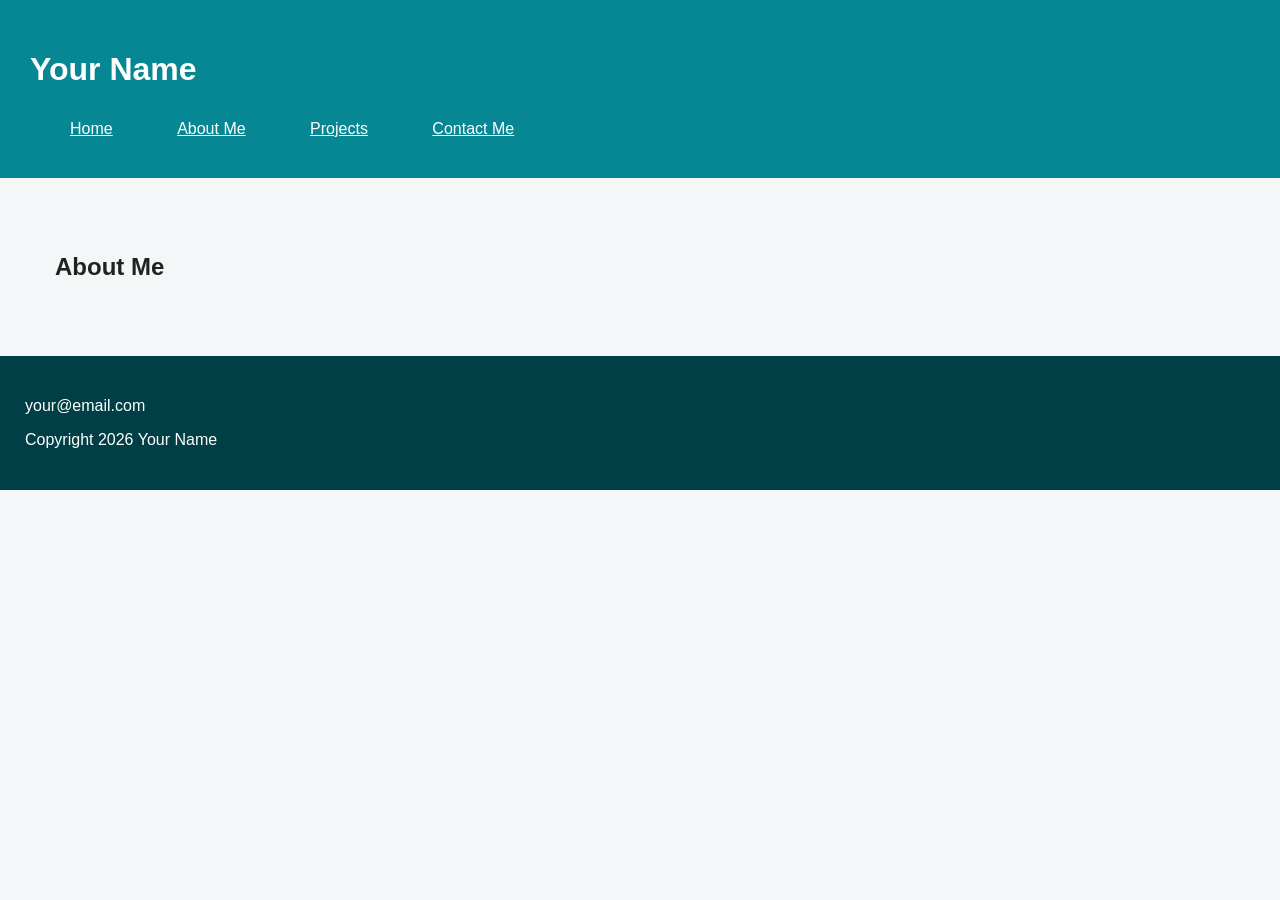
==== about.html @ f10219cd "first commit" ====
<!DOCTYPE html>
<html lang="en">

<head>
    <meta charset="UTF-8">
    <title>About Me</title>
    <link rel="stylesheet" href="style.css">
</head>

<body>

    <header>

        <h1>Your Name</h1>

        <nav>
            <a href="index.html">Home</a>
            <a href="about.html">About Me</a>
            <a href="projects.html">Projects</a>
            <a href="contact.html">Contact Me</a>
        </nav>

    </header>

    <main>

        <section>

            <h2>About Me</h2>

            <p>
               
            </p>

            

            

        </section>

    </main>

    <footer>

        <p>your@email.com</p>

        <p>Copyright 2026 Your Name</p>

    </footer>

</body>

</html>
---- style.css ----
body {
    font-family: sans-serif;
    margin: 0;
    background: #f4f7f7;
    color: #222222;
}

header {
    background: #078794;
    padding: 30px;
}

header h1 {
    color: #ffffff;
}

nav {
    padding: 10px;
}

nav a {
    color: #ffffff;
    margin: 30px;
}

main {
    padding: 35px;
}

section {
    padding: 20px;
}

h2 {
    color: #222222;
}

.card {
    background: #ffffff;
    border-radius: 8px;
    padding: 20px;
    margin: 20px;
    box-shadow: 0 2px 6px rgba(0,0,0,0.1);
}

.card h3 {
    color: #222222;
}

footer {
    background: #003f45;
    color: #ffffff;
    padding: 25px;
}
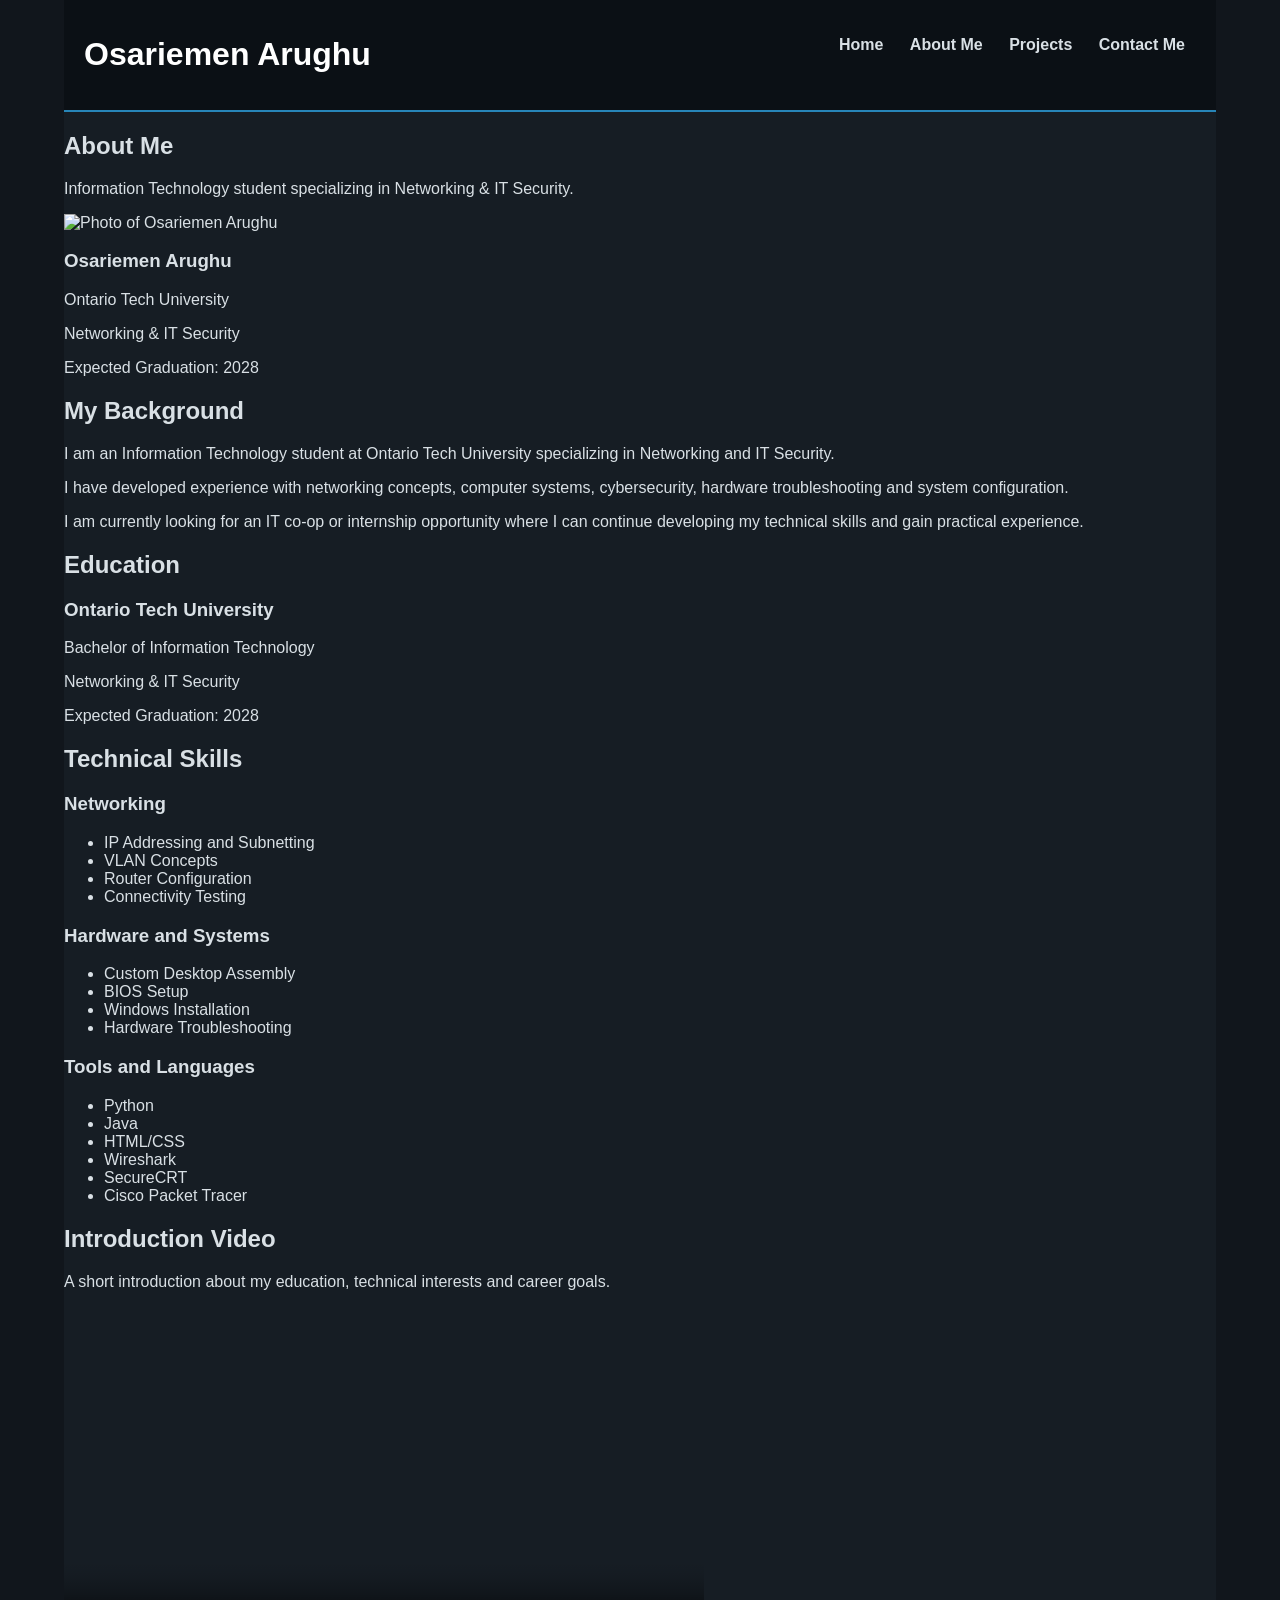
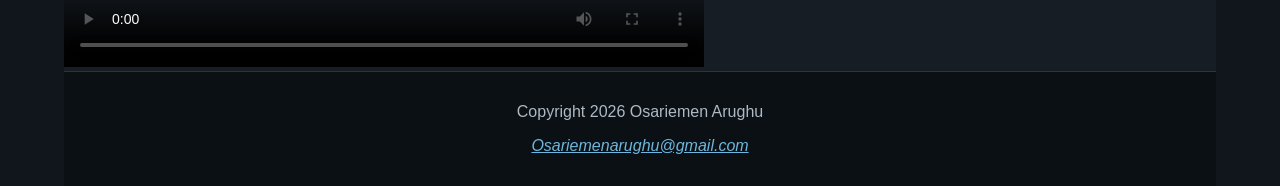
==== commit 2a497a08: "about me" ====
--- a/about.html
+++ b/about.html
@@ -2,52 +2,231 @@
 <html lang="en">
 
 <head>
+
     <meta charset="UTF-8">
-    <title>About Me</title>
-    <link rel="stylesheet" href="style.css">
+
+    <meta name="viewport" content="width=device-width">
+
+    <title>About Me | Osariemen Arughu</title>
+
+    <link href="style.css"
+          rel="stylesheet"
+          type="text/css"
+          media="only screen and (min-width:960px)">
+
+    <link href="tablet.css"
+          rel="stylesheet"
+          type="text/css"
+          media="only screen and (min-width:481px) and (max-width:960px)">
+
+    <link href="phone.css"
+          rel="stylesheet"
+          type="text/css"
+          media="only screen and (max-width:480px)">
+
 </head>
 
 <body>
 
-    <header>
-
-        <h1>Your Name</h1>
+<div id="wrapper">
+
+    <header id="banner">
+
+        <h1>Osariemen Arughu</h1>
 
         <nav>
-            <a href="index.html">Home</a>
-            <a href="about.html">About Me</a>
-            <a href="projects.html">Projects</a>
-            <a href="contact.html">Contact Me</a>
+
+            <h4>
+
+                <a href="index.html">Home</a>
+
+                <a href="about.html">About Me</a>
+
+                <a href="projects.html">Projects</a>
+
+                <a href="contact.html">Contact Me</a>
+
+            </h4>
+
         </nav>
 
+        <div class="clear"></div>
+
     </header>
 
-    <main>
-
-        <section>
+
+    <article>
+
+        <section class="page-heading">
 
             <h2>About Me</h2>
 
             <p>
-               
-            </p>
-
-            
-
-            
-
-        </section>
-
-    </main>
+                Information Technology student specializing in
+                Networking & 
+                
+                IT Security.
+            </p>
+
+        </section>
+
+
+        <section class="content-section">
+
+            <aside class="profile-side">
+
+                <img src="images/profile.jpg"
+                     alt="Photo of Osariemen Arughu">
+
+                <h3>Osariemen Arughu</h3>
+
+                <p>
+                    Ontario Tech University
+                </p>
+
+                <p>
+                    Networking &amp; IT Security
+                </p>
+
+                <p>
+                    Expected Graduation: 2028
+                </p>
+
+            </aside>
+
+
+            <h2>My Background</h2>
+
+            <p>
+                I am an Information Technology student at Ontario Tech
+                University specializing in Networking and IT Security.
+            </p>
+
+            <p>
+                I have developed experience with networking concepts,
+                computer systems, cybersecurity, hardware troubleshooting
+                and system configuration.
+            </p>
+
+            <p>
+                I am currently looking for an IT co-op or internship
+                opportunity where I can continue developing my technical
+                skills and gain practical experience.
+            </p>
+
+            <div class="clear"></div>
+
+        </section>
+
+
+        <section class="content-section">
+
+            <h2>Education</h2>
+
+            <h3>Ontario Tech University</h3>
+
+            <p>
+                Bachelor of Information Technology
+            </p>
+
+            <p>
+                Networking &amp; IT Security
+            </p>
+
+            <p>
+                Expected Graduation: 2028
+            </p>
+
+        </section>
+
+
+        <section class="content-section">
+
+            <h2>Technical Skills</h2>
+
+            <h3>Networking</h3>
+
+            <ul>
+                <li>IP Addressing and Subnetting</li>
+                <li>VLAN Concepts</li>
+                <li>Router Configuration</li>
+                <li>Connectivity Testing</li>
+            </ul>
+
+            <h3>Hardware and Systems</h3>
+
+            <ul>
+                <li>Custom Desktop Assembly</li>
+                <li>BIOS Setup</li>
+                <li>Windows Installation</li>
+                <li>Hardware Troubleshooting</li>
+            </ul>
+
+            <h3>Tools and Languages</h3>
+
+            <ul>
+                <li>Python</li>
+                <li>Java</li>
+                <li>HTML/CSS</li>
+                <li>Wireshark</li>
+                <li>SecureCRT</li>
+                <li>Cisco Packet Tracer</li>
+            </ul>
+
+        </section>
+
+
+        <section class="content-section">
+
+            <h2>Introduction Video</h2>
+
+            <p>
+                A short introduction about my education,
+                technical interests and career goals.
+            </p>
+
+            <video width="640"
+                   height="360"
+                   controls
+                   poster="images/video-poster.jpg">
+
+                <source src="media/intro.mp4"
+                        type="video/mp4">
+
+                <source src="media/intro.ogv"
+                        type="video/ogg">
+
+                Your browser does not support the video tag.
+
+            </video>
+
+        </section>
+
+    </article>
+
 
     <footer>
 
-        <p>your@email.com</p>
-
-        <p>Copyright 2026 Your Name</p>
+        <p>
+            Copyright 2026 Osariemen Arughu
+        </p>
+
+        <address>
+
+            <p>
+
+                <a href="mailto:Osariemenarughu@gmail.com">
+                    Osariemenarughu@gmail.com
+                </a>
+
+            </p>
+
+        </address>
 
     </footer>
 
+</div>
+
 </body>
 
 </html>
--- a/style.css
+++ b/style.css
@@ -1,54 +1,101 @@
+@charset "UTF-8";
+
 body {
-    font-family: sans-serif;
-    margin: 0;
-    background: #f4f7f7;
-    color: #222222;
+    background-color: #11161c;
+    color: #d9e0e5;
+    font-family: Verdana, Geneva, Arial, sans-serif;
+    padding: 0px;
+    margin: 0px;
 }
 
-header {
-    background: #078794;
-    padding: 30px;
+#wrapper {
+    width: 90%;
+    margin-left: auto;
+    margin-right: auto;
+    background-color: #161d24;
 }
 
-header h1 {
-    color: #ffffff;
+#banner {
+    background-color: #0b1015;
+    padding-top: 15px;
+    padding-bottom: 15px;
+    border-bottom: 2px solid #2785b8;
+}
+
+#banner h1 {
+    float: left;
+    width: 36%;
+    margin-left: 20px;
+    color: white;
 }
 
 nav {
-    padding: 10px;
+    float: right;
+    width: 58%;
+    text-align: right;
+}
+
+nav h4 {
+    margin-right: 20px;
 }
 
 nav a {
-    color: #ffffff;
-    margin: 30px;
+    color: #d9e0e5;
+    text-decoration: none;
+    padding: 8px;
+    margin: 3px;
 }
 
-main {
-    padding: 35px;
+nav a:hover {
+    background-color: #2785b8;
+    color: white;
 }
 
-section {
-    padding: 20px;
+.clear {
+    clear: both;
 }
 
-h2 {
-    color: #222222;
+article {
+    background-color: #161d24;
 }
 
-.card {
-    background: #ffffff;
-    border-radius: 8px;
-    padding: 20px;
-    margin: 20px;
-    box-shadow: 0 2px 6px rgba(0,0,0,0.1);
+#hero {
+    min-height: 350px;
+    padding-top: 60px;
+    padding-bottom: 40px;
+    padding-left: 30px;
+    padding-right: 30px;
 }
 
-.card h3 {
-    color: #222222;
+#hero h2 {
+    color: white;
+    font-size: 38px;
+}
+
+#hero h3 {
+    color: #aeb9c2;
+    width: 70%;
+}
+
+#hero p {
+    width: 70%;
+    line-height: 1.6;
+}
+
+.small-heading {
+    color: #6db6dd;
 }
 
 footer {
-    background: #003f45;
-    color: #ffffff;
-    padding: 25px;
+    clear: both;
+    background-color: #0b1015;
+    color: #aeb9c2;
+    text-align: center;
+    padding-top: 15px;
+    padding-bottom: 15px;
+    border-top: 1px solid #2b3540;
+}
+
+footer a {
+    color: #6db6dd;
 }
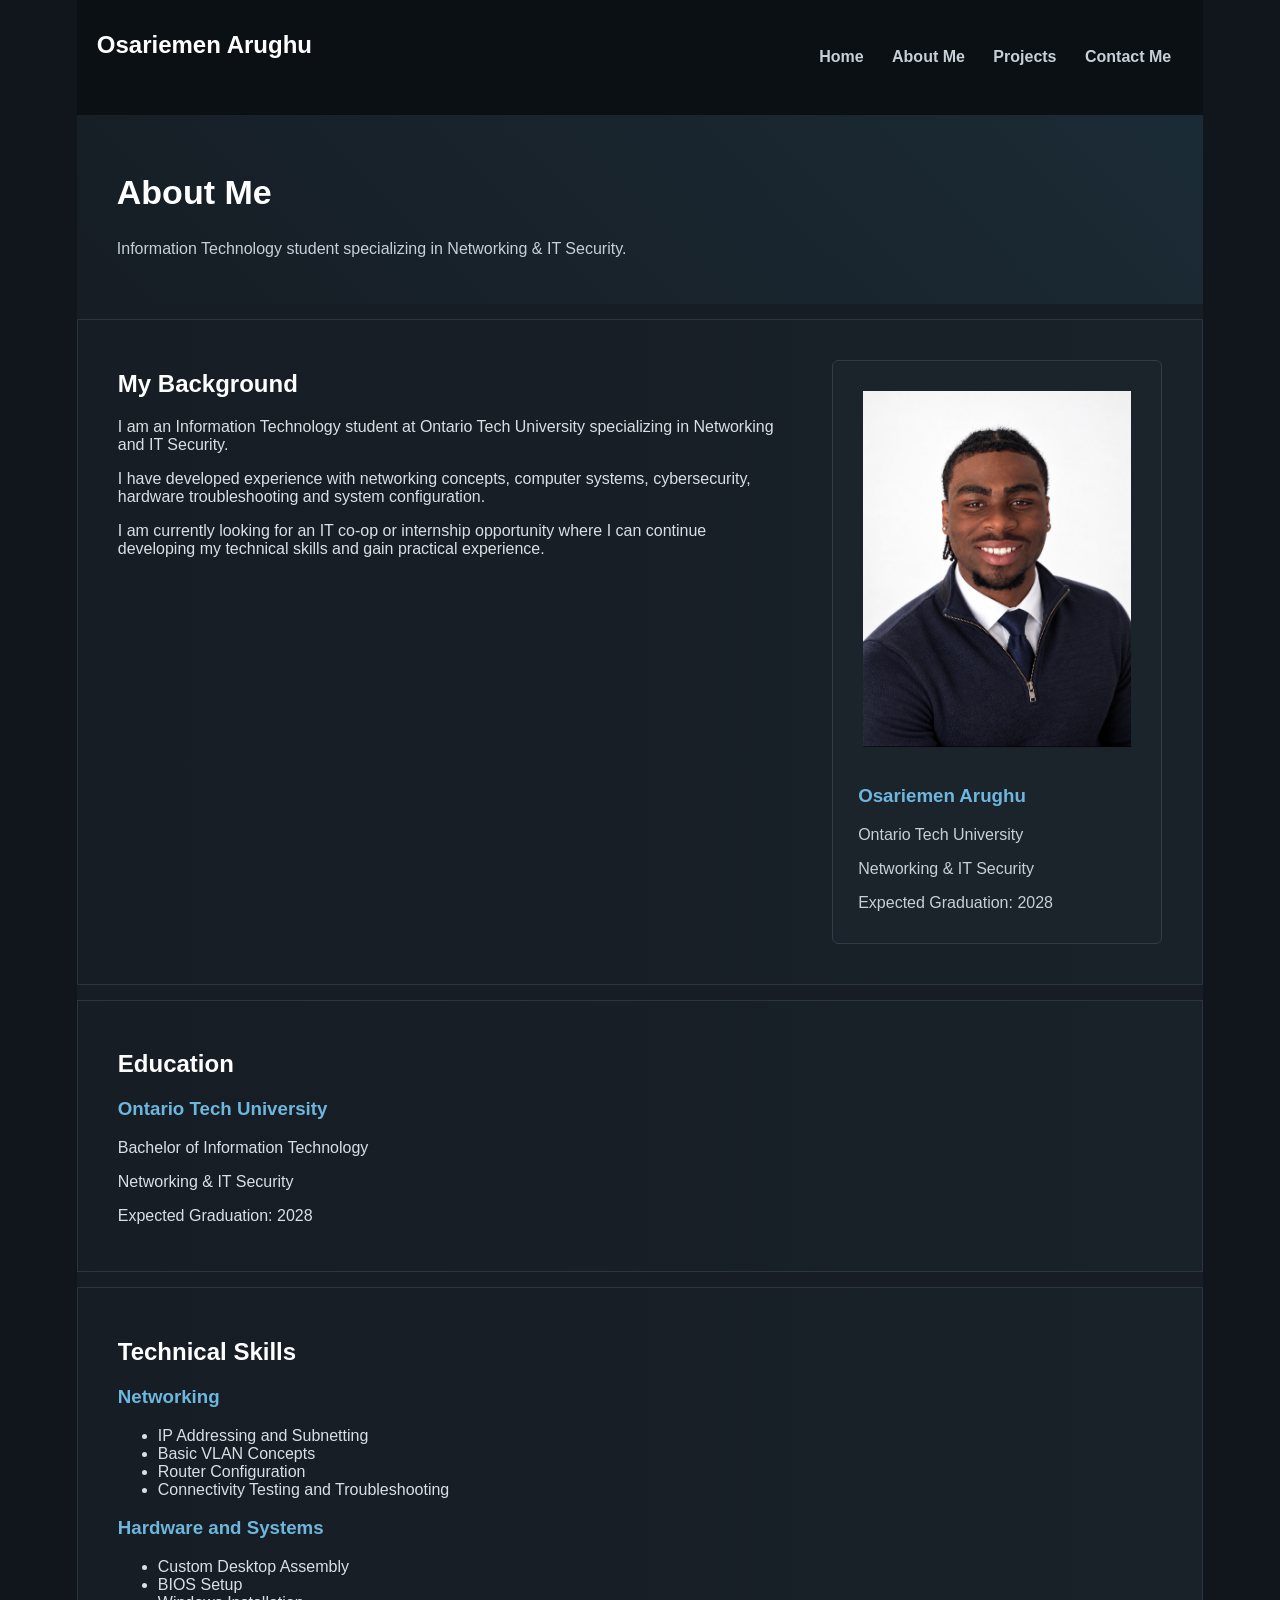
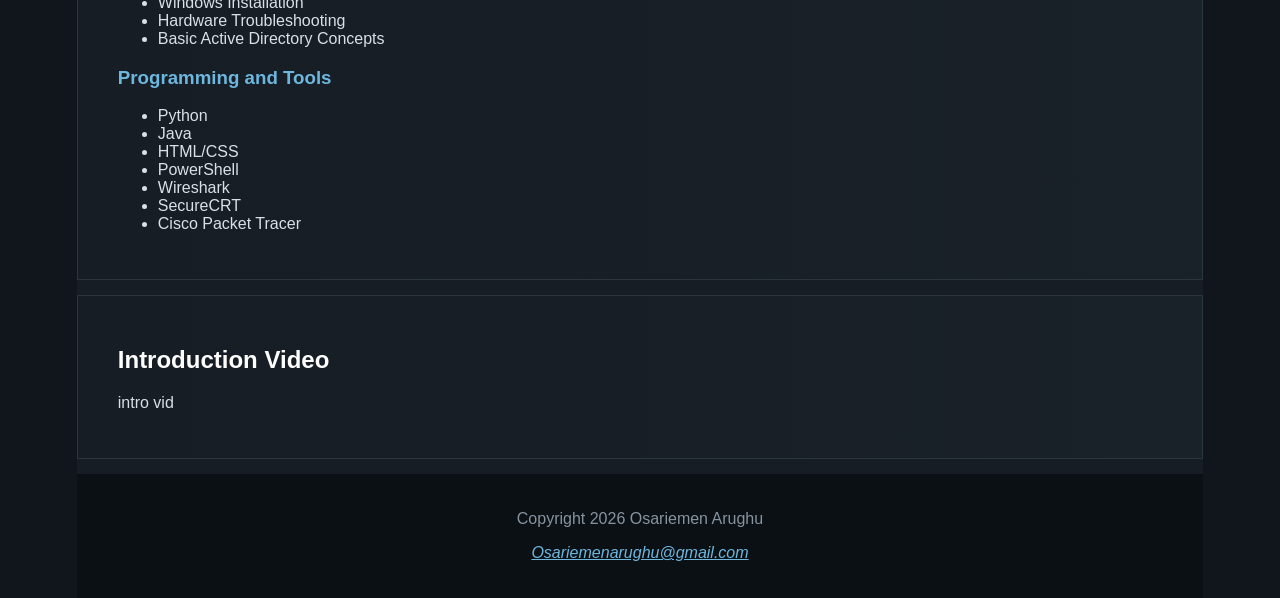
==== commit df33e5e4: "commit" ====
--- a/about.html
+++ b/about.html
@@ -63,9 +63,7 @@
 
             <p>
                 Information Technology student specializing in
-                Networking & 
-                
-                IT Security.
+                Networking &amp; IT Security.
             </p>
 
         </section>
@@ -95,24 +93,28 @@
             </aside>
 
 
-            <h2>My Background</h2>
-
-            <p>
-                I am an Information Technology student at Ontario Tech
-                University specializing in Networking and IT Security.
-            </p>
-
-            <p>
-                I have developed experience with networking concepts,
-                computer systems, cybersecurity, hardware troubleshooting
-                and system configuration.
-            </p>
-
-            <p>
-                I am currently looking for an IT co-op or internship
-                opportunity where I can continue developing my technical
-                skills and gain practical experience.
-            </p>
+            <div class="about-content">
+
+                <h2>My Background</h2>
+
+                <p>
+                    I am an Information Technology student at Ontario Tech
+                    University specializing in Networking and IT Security.
+                </p>
+
+                <p>
+                    I have developed experience with networking concepts,
+                    computer systems, cybersecurity, hardware troubleshooting
+                    and system configuration.
+                </p>
+
+                <p>
+                    I am currently looking for an IT co-op or internship
+                    opportunity where I can continue developing my technical
+                    skills and gain practical experience.
+                </p>
+
+            </div>
 
             <div class="clear"></div>
 
@@ -148,10 +150,11 @@
 
             <ul>
                 <li>IP Addressing and Subnetting</li>
-                <li>VLAN Concepts</li>
+                <li>Basic VLAN Concepts</li>
                 <li>Router Configuration</li>
-                <li>Connectivity Testing</li>
+                <li>Connectivity Testing and Troubleshooting</li>
             </ul>
+
 
             <h3>Hardware and Systems</h3>
 
@@ -160,14 +163,17 @@
                 <li>BIOS Setup</li>
                 <li>Windows Installation</li>
                 <li>Hardware Troubleshooting</li>
+                <li>Basic Active Directory Concepts</li>
             </ul>
 
-            <h3>Tools and Languages</h3>
+
+            <h3>Programming and Tools</h3>
 
             <ul>
                 <li>Python</li>
                 <li>Java</li>
                 <li>HTML/CSS</li>
+                <li>PowerShell</li>
                 <li>Wireshark</li>
                 <li>SecureCRT</li>
                 <li>Cisco Packet Tracer</li>
@@ -181,22 +187,11 @@
             <h2>Introduction Video</h2>
 
             <p>
-                A short introduction about my education,
-                technical interests and career goals.
-            </p>
-
-            <video width="640"
-                   height="360"
-                   controls
-                   poster="images/video-poster.jpg">
-
-                <source src="media/intro.mp4"
-                        type="video/mp4">
-
-                <source src="media/intro.ogv"
-                        type="video/ogg">
-
-                Your browser does not support the video tag.
+                intro vid 
+            </p>
+
+           
+                
 
             </video>
 
--- a/style.css
+++ b/style.css
@@ -9,24 +9,25 @@
 }
 
 #wrapper {
-    width: 90%;
+    width: 88%;
     margin-left: auto;
     margin-right: auto;
     background-color: #161d24;
 }
 
-#banner {
+header {
     background-color: #0b1015;
+    color: white;
     padding-top: 15px;
     padding-bottom: 15px;
-    border-bottom: 2px solid #2785b8;
-}
-
-#banner h1 {
+}
+
+header h1 {
     float: left;
     width: 36%;
     margin-left: 20px;
     color: white;
+    font-size: 24px;
 }
 
 nav {
@@ -40,14 +41,17 @@
 }
 
 nav a {
-    color: #d9e0e5;
+    display: inline-block;
+    color: #c7d0d7;
     text-decoration: none;
-    padding: 8px;
+    padding: 9px;
     margin: 3px;
+    border-radius: 5px;
+    transition: background 2s, color 2s;
 }
 
 nav a:hover {
-    background-color: #2785b8;
+    background: #2785b8;
     color: white;
 }
 
@@ -59,41 +63,182 @@
     background-color: #161d24;
 }
 
+section {
+    padding: 30px;
+}
+
+h1,
+h2,
+h3,
+h4,
+p,
+li {
+    margin-left: 10px;
+    margin-right: 10px;
+}
+
+h2 {
+    color: white;
+}
+
+h3 {
+    color: #6db6dd;
+}
+
+a {
+    color: #6db6dd;
+}
+
+.small-heading {
+    color: #6db6dd;
+}
+
 #hero {
-    min-height: 350px;
-    padding-top: 60px;
-    padding-bottom: 40px;
-    padding-left: 30px;
-    padding-right: 30px;
+    min-height: 360px;
+    padding-top: 80px;
+    padding-bottom: 60px;
+    background: linear-gradient(
+        45deg,
+        #161d24 0%,
+        #1b2b35 100%
+    );
 }
 
 #hero h2 {
-    color: white;
-    font-size: 38px;
+    font-size: 42px;
 }
 
 #hero h3 {
-    color: #aeb9c2;
     width: 70%;
+    font-size: 20px;
+    color: #c7d0d7;
 }
 
 #hero p {
     width: 70%;
-    line-height: 1.6;
-}
-
-.small-heading {
-    color: #6db6dd;
+}
+
+.primary-button,
+.secondary-button {
+    display: inline-block;
+    text-decoration: none;
+    padding: 12px;
+    margin: 8px;
+    border-radius: 5px;
+    transition: background 2s, color 2s;
+}
+
+.primary-button {
+    background: #2785b8;
+    color: white;
+}
+
+.primary-button:hover {
+    background: #3999cc;
+}
+
+.secondary-button {
+    border: 1px solid #56636e;
+    color: #d9e0e5;
+}
+
+.secondary-button:hover {
+    background: #27313a;
+}
+
+.simple-section {
+    background: linear-gradient(
+        to right,
+        #161d24 0%,
+        #1b222a 100%
+    );
+}
+
+.simple-section p {
+    width: 75%;
+}
+
+.text-link {
+    color: #6db6dd;
+    text-decoration: none;
+}
+
+.text-link:hover {
+    color: white;
+}
+
+.page-heading {
+    background: linear-gradient(
+        45deg,
+        #161d24 0%,
+        #1b2b35 100%
+    );
+}
+
+.page-heading h2 {
+    font-size: 34px;
+}
+
+.page-heading p {
+    color: #c7d0d7;
+}
+
+.content-section {
+    background: linear-gradient(
+        to right,
+        #161d24 0%,
+        #192129 100%
+    );
+
+    margin-top: 15px;
+    margin-bottom: 15px;
+    border: 1px solid #2b3540;
+}
+
+.profile-side {
+    float: right;
+    width: 28%;
+    background-color: #1b232b;
+    margin: 10px;
+    padding: 15px;
+    border: 1px solid #303c47;
+    border-radius: 6px;
+}
+
+.profile-side img {
+    width: 90%;
+    height: auto;
+    margin: 5%;
+}
+
+.profile-side h3 {
+    color: #6db6dd;
+}
+
+.profile-side p {
+    color: #c7d0d7;
+}
+
+.about-content {
+    float: left;
+    width: 64%;
+}
+
+video {
+    width: 640px;
+    padding: 10px;
+    margin: 10px;
+    background-color: black;
+    border: 1px solid #394957;
 }
 
 footer {
     clear: both;
     background-color: #0b1015;
-    color: #aeb9c2;
+    color: #87949e;
     text-align: center;
-    padding-top: 15px;
-    padding-bottom: 15px;
-    border-top: 1px solid #2b3540;
+    padding-top: 20px;
+    padding-bottom: 20px;
 }
 
 footer a {
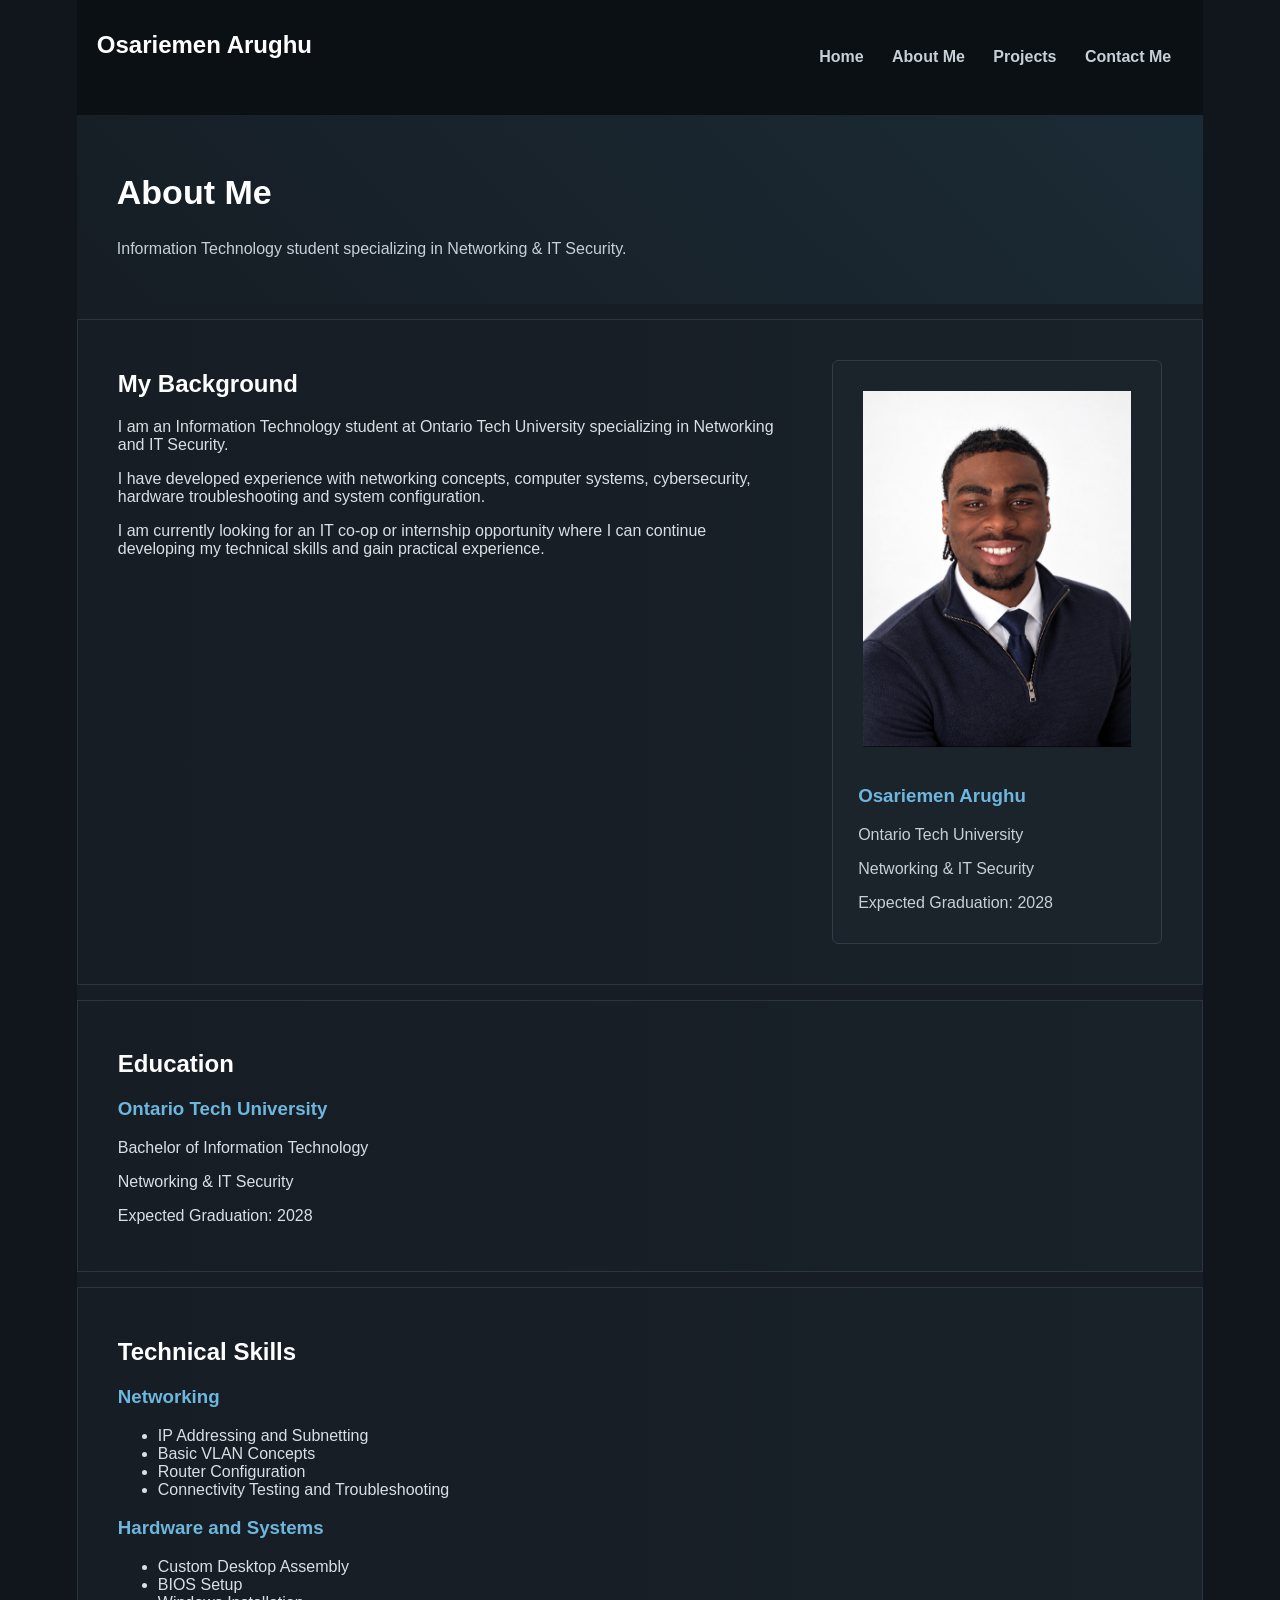
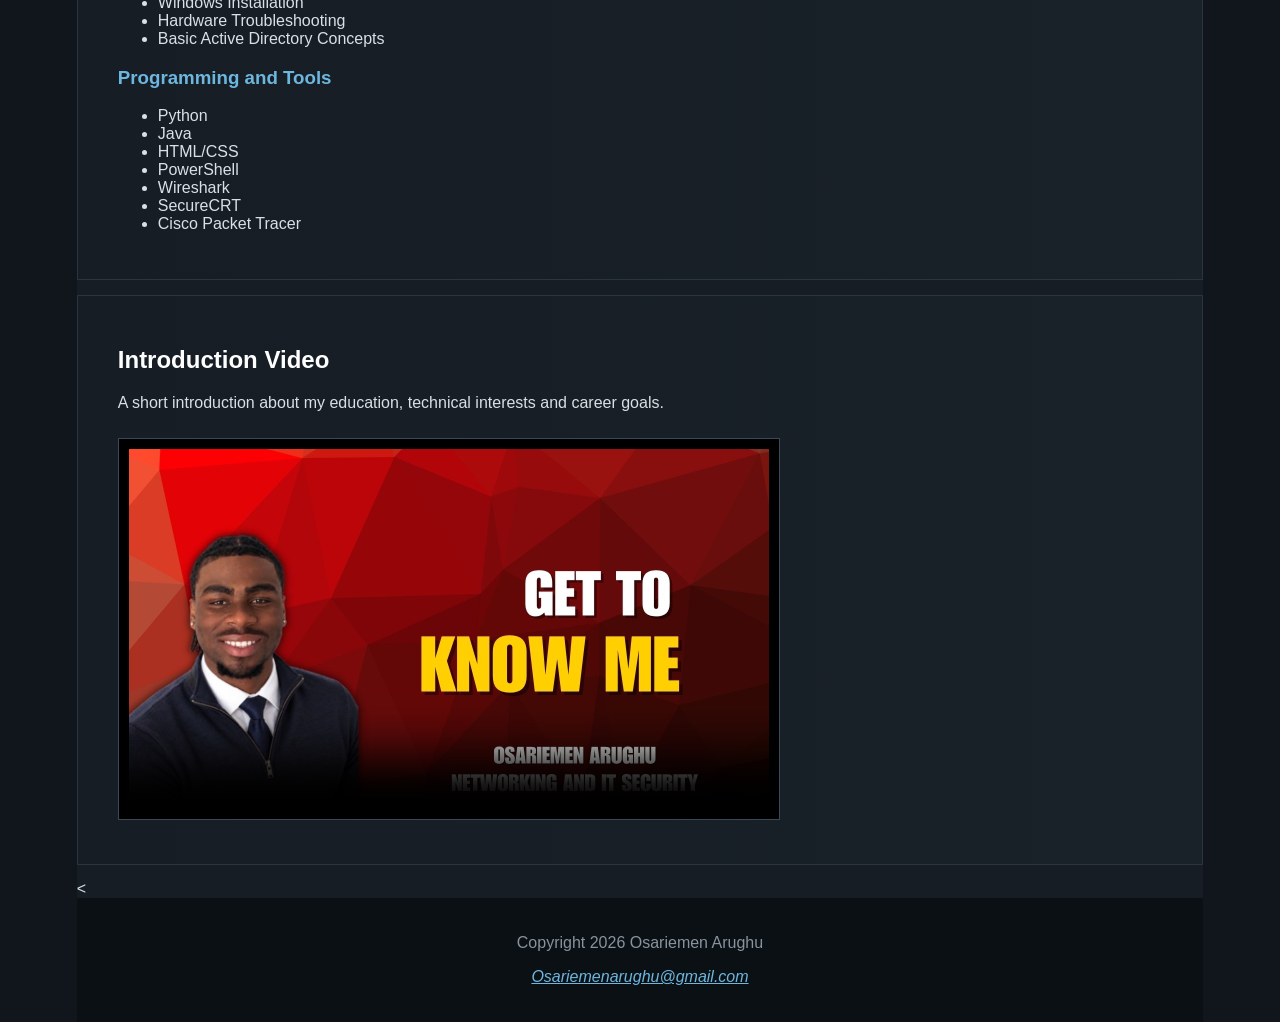
==== commit 48b6c837: "Complete portfolio website and add intro vid" ====
--- a/about.html
+++ b/about.html
@@ -3,16 +3,15 @@
 
 <head>
 
+     <!-- Page setup nad links to style sheets  -->
+
     <meta charset="UTF-8">
 
     <meta name="viewport" content="width=device-width">
 
     <title>About Me | Osariemen Arughu</title>
 
-    <link href="style.css"
-          rel="stylesheet"
-          type="text/css"
-          media="only screen and (min-width:960px)">
+    <link rel="stylesheet" href="style.css">
 
     <link href="tablet.css"
           rel="stylesheet"
@@ -54,7 +53,7 @@
 
     </header>
 
-
+    <!-- Main page content -->
     <article>
 
         <section class="page-heading">
@@ -63,12 +62,12 @@
 
             <p>
                 Information Technology student specializing in
-                Networking &amp; IT Security.
-            </p>
-
-        </section>
-
-
+                Networking & IT Security.
+            </p>
+
+        </section>
+
+        <!-- profile and background information -->
         <section class="content-section">
 
             <aside class="profile-side">
@@ -83,7 +82,7 @@
                 </p>
 
                 <p>
-                    Networking &amp; IT Security
+                    Networking & IT Security
                 </p>
 
                 <p>
@@ -120,7 +119,7 @@
 
         </section>
 
-
+        <!-- Education section -->
         <section class="content-section">
 
             <h2>Education</h2>
@@ -132,7 +131,7 @@
             </p>
 
             <p>
-                Networking &amp; IT Security
+                Networking & IT Security
             </p>
 
             <p>
@@ -141,7 +140,7 @@
 
         </section>
 
-
+        <!-- Technical skills section -->
         <section class="content-section">
 
             <h2>Technical Skills</h2>
@@ -182,20 +181,28 @@
         </section>
 
 
-        <section class="content-section">
-
-            <h2>Introduction Video</h2>
-
-            <p>
-                intro vid 
-            </p>
-
-           
-                
-
-            </video>
-
-        </section>
+        <!-- Introduction video section -->
+    <section class="content-section">
+
+        <h2>Introduction Video</h2>
+
+        <p>
+            A short introduction about my education,
+            technical interests and career goals.
+        </p>
+
+        <video controls poster="images/Vidpic.jpg">
+
+        <source src="videos/aboutmevid.mp4"
+                type="video/mp4">
+
+        Your browser does not support the video tag.
+
+    </video>
+
+    </section>
+
+        <
 
     </article>
 
--- a/style.css
+++ b/style.css
@@ -1,5 +1,6 @@
 @charset "UTF-8";
 
+/* Main page colors and font */
 body {
     background-color: #11161c;
     color: #d9e0e5;
@@ -7,14 +8,14 @@
     padding: 0px;
     margin: 0px;
 }
-
+/* Centers and sizes the website */
 #wrapper {
     width: 88%;
     margin-left: auto;
     margin-right: auto;
     background-color: #161d24;
 }
-
+/* Header and navigation */
 header {
     background-color: #0b1015;
     color: white;
@@ -54,11 +55,11 @@
     background: #2785b8;
     color: white;
 }
-
+/* Clears floated elements */
 .clear {
     clear: both;
 }
-
+/* General page content */
 article {
     background-color: #161d24;
 }
@@ -93,10 +94,12 @@
     color: #6db6dd;
 }
 
+/* Home page hero */
 #hero {
     min-height: 360px;
     padding-top: 80px;
     padding-bottom: 60px;
+
     background: linear-gradient(
         45deg,
         #161d24 0%,
@@ -145,6 +148,7 @@
 .secondary-button:hover {
     background: #27313a;
 }
+/* Home page background section */
 
 .simple-section {
     background: linear-gradient(
@@ -166,7 +170,7 @@
 .text-link:hover {
     color: white;
 }
-
+/* Heading used on inner pages */
 .page-heading {
     background: linear-gradient(
         45deg,
@@ -183,6 +187,7 @@
     color: #c7d0d7;
 }
 
+/* About page sections */
 .content-section {
     background: linear-gradient(
         to right,
@@ -194,7 +199,7 @@
     margin-bottom: 15px;
     border: 1px solid #2b3540;
 }
-
+/* Profile box */
 .profile-side {
     float: right;
     width: 28%;
@@ -223,13 +228,105 @@
     float: left;
     width: 64%;
 }
-
+/* about me intro vid */
 video {
     width: 640px;
     padding: 10px;
     margin: 10px;
     background-color: black;
     border: 1px solid #394957;
+}
+/* Contact page layout */
+.contact-section {
+    background: linear-gradient(
+        to right,
+        #161d24 0%,
+        #192129 100%
+    );
+
+    margin-top: 15px;
+    margin-bottom: 15px;
+}
+
+.contact-info {
+    float: left;
+    width: 36%;
+    min-height: 450px;
+    padding: 2%;
+    margin: 1%;
+    background-color: #1b232b;
+    border: 1px solid #303c47;
+    border-radius: 6px;
+}
+
+.contact-form {
+    float: right;
+    width: 50%;
+    min-height: 450px;
+    padding: 2%;
+    margin: 1%;
+    background-color: #1b232b;
+    border: 1px solid #303c47;
+    border-radius: 6px;
+}
+/* Contact form fields */
+.form-field {
+    background-color: #12181e;
+    color: white;
+    border: 1px solid #394957;
+    padding: 9px;
+    margin-top: 5px;
+    margin-bottom: 10px;
+}
+
+textarea.form-field {
+    width: 85%;
+}
+
+.form-button {
+    background-color: #2785b8;
+    color: white;
+    padding: 10px;
+    margin: 5px;
+    border: 1px solid #394957;
+    border-radius: 5px;
+    transition: background 2s, color 2s;
+}
+
+.form-button:hover {
+    background-color: #3999cc;
+    color: white;
+}
+/* Projects page layout */
+.project-section {
+    background: linear-gradient(
+        to right,
+        #161d24 0%,
+        #192129 100%
+    );
+
+    margin-top: 15px;
+    margin-bottom: 15px;
+}
+
+.project-card {
+    float: left;
+    width: 43%;
+    min-height: 230px;
+    margin: 1%;
+    padding: 2%;
+    background-color: #1b232b;
+    border: 1px solid #303c47;
+    border-radius: 6px;
+    transition: background 2s, color 2s;
+}
+
+.project-card:hover {
+    background-color: #222c35;
+}
+
+.project-card h3 {
+    color: #6db6dd;
 }
 
 footer {
--- a/tablet.css
+++ b/tablet.css
@@ -0,0 +1,331 @@
+@charset "UTF-8";
+
+
+/* Main page colors and font */
+body {
+    background-color: #11161c;
+    color: #d9e0e5;
+    font-family: Verdana, Geneva, Arial, sans-serif;
+    padding: 0px;
+    margin: 0px;
+}
+
+#wrapper {
+    width: 95%;
+    margin-left: auto;
+    margin-right: auto;
+    background-color: #161d24;
+}
+/* header and navigation */
+header {
+    background-color: #0b1015;
+    color: white;
+    padding-top: 15px;
+    padding-bottom: 15px;
+}
+
+header h1 {
+    width: 90%;
+    margin-left: 20px;
+    color: white;
+    font-size: 24px;
+}
+
+nav {
+    width: 95%;
+    margin-left: 10px;
+}
+
+nav h4 {
+    margin-left: 10px;
+}
+
+nav a {
+    display: inline-block;
+    color: #c7d0d7;
+    text-decoration: none;
+    padding: 9px;
+    margin: 3px;
+    border-radius: 5px;
+    transition: background 2s, color 2s;
+}
+
+nav a:hover {
+    background: #2785b8;
+    color: white;
+}
+/* Clears floated elements */
+.clear {
+    clear: both;
+}
+
+article {
+    background-color: #161d24;
+}
+
+section {
+    padding: 25px;
+}
+
+h1,
+h2,
+h3,
+h4,
+p,
+li {
+    margin-left: 10px;
+    margin-right: 10px;
+}
+
+h2 {
+    color: white;
+}
+
+h3 {
+    color: #6db6dd;
+}
+
+a {
+    color: #6db6dd;
+}
+
+.small-heading {
+    color: #6db6dd;
+}
+/* Home page hero */
+#hero {
+    min-height: 320px;
+    padding-top: 60px;
+    padding-bottom: 45px;
+
+    background: linear-gradient(
+        45deg,
+        #161d24 0%,
+        #1b2b35 100%
+    );
+}
+
+#hero h2 {
+    font-size: 34px;
+}
+
+#hero h3 {
+    width: 85%;
+    font-size: 18px;
+    color: #c7d0d7;
+}
+
+#hero p {
+    width: 85%;
+}
+/* Home page buttons */
+.primary-button,
+.secondary-button {
+    display: inline-block;
+    text-decoration: none;
+    padding: 10px;
+    margin: 6px;
+    border-radius: 5px;
+    transition: background 2s, color 2s;
+}
+
+.primary-button {
+    background: #2785b8;
+    color: white;
+}
+
+.primary-button:hover {
+    background: #3999cc;
+}
+
+.secondary-button {
+    border: 1px solid #56636e;
+    color: #d9e0e5;
+}
+
+.secondary-button:hover {
+    background: #27313a;
+}
+/* Home background section */
+.simple-section {
+    background: linear-gradient(
+        to right,
+        #161d24 0%,
+        #1b222a 100%
+    );
+}
+
+.simple-section p {
+    width: 90%;
+}
+
+.text-link {
+    color: #6db6dd;
+    text-decoration: none;
+}
+
+.text-link:hover {
+    color: white;
+}
+/* Inner page heading */
+.page-heading {
+    background: linear-gradient(
+        45deg,
+        #161d24 0%,
+        #1b2b35 100%
+    );
+}
+
+.page-heading h2 {
+    font-size: 30px;
+}
+
+.page-heading p {
+    color: #c7d0d7;
+}
+
+.content-section {
+    background: linear-gradient(
+        to right,
+        #161d24 0%,
+        #192129 100%
+    );
+
+    margin-top: 15px;
+    margin-bottom: 15px;
+    border: 1px solid #2b3540;
+}
+/* Profile box */
+.profile-side {
+    float: right;
+    width: 35%;
+    background-color: #1b232b;
+    margin: 10px;
+    padding: 10px;
+    border: 1px solid #303c47;
+    border-radius: 6px;
+}
+
+.profile-side img {
+    width: 90%;
+    height: auto;
+    margin: 5%;
+}
+
+.profile-side h3 {
+    color: #6db6dd;
+}
+
+.profile-side p {
+    color: #c7d0d7;
+}
+
+.about-content {
+    float: left;
+    width: 55%;
+}
+/* Intro video */
+video {
+    width: 85%;
+    height: auto;
+    padding: 10px;
+    margin: 10px;
+    background-color: black;
+    border: 1px solid #394957;
+}
+
+.contact-section {
+    background: linear-gradient(
+        to right,
+        #161d24 0%,
+        #192129 100%
+    );
+
+    margin-top: 15px;
+    margin-bottom: 15px;
+}
+
+.contact-info {
+    float: none;
+    width: 90%;
+    min-height: 250px;
+    padding: 2%;
+    margin: 2%;
+    background-color: #1b232b;
+    border: 1px solid #303c47;
+    border-radius: 6px;
+}
+
+.contact-form {
+    float: none;
+    width: 90%;
+    min-height: 450px;
+    padding: 2%;
+    margin: 2%;
+    background-color: #1b232b;
+    border: 1px solid #303c47;
+    border-radius: 6px;
+}
+/* Contact form fields */
+.form-field {
+    width: 80%;
+    background-color: #12181e;
+    color: white;
+    border: 1px solid #394957;
+    padding: 9px;
+    margin-top: 5px;
+    margin-bottom: 10px;
+}
+
+textarea.form-field {
+    width: 85%;
+}
+
+.form-button {
+    background-color: #2785b8;
+    color: white;
+    padding: 10px;
+    margin: 5px;
+    border: 1px solid #394957;
+    border-radius: 5px;
+}
+
+/* Projects page */
+.project-section {
+    background: linear-gradient(
+        to right,
+        #161d24 0%,
+        #192129 100%
+    );
+
+    margin-top: 15px;
+    margin-bottom: 15px;
+}
+
+.project-card {
+    float: left;
+    width: 43%;
+    min-height: 280px;
+    margin: 1%;
+    padding: 2%;
+    background-color: #1b232b;
+    border: 1px solid #303c47;
+    border-radius: 6px;
+}
+
+.project-card h3 {
+    color: #6db6dd;
+}
+
+footer {
+    clear: both;
+    background-color: #0b1015;
+    color: #87949e;
+    text-align: center;
+    padding-top: 20px;
+    padding-bottom: 20px;
+}
+
+footer a {
+    color: #6db6dd;
+}
--- a/phone.css
+++ b/phone.css
@@ -0,0 +1,329 @@
+@charset "UTF-8";
+/* Main page colors and font */
+body {
+    background-color: #11161c;
+    color: #d9e0e5;
+    font-family: Verdana, Geneva, Arial, sans-serif;
+    padding: 0px;
+    margin: 0px;
+}
+
+#wrapper {
+    width: 100%;
+    margin-left: auto;
+    margin-right: auto;
+    background-color: #161d24;
+}
+/* Header and nav */
+header {
+    background-color: #0b1015;
+    color: white;
+    padding-top: 15px;
+    padding-bottom: 15px;
+    text-align: center;
+}
+
+header h1 {
+    color: white;
+    font-size: 24px;
+}
+
+nav {
+    width: 100%;
+}
+
+nav a {
+    display: block;
+    width: 80%;
+    color: #c7d0d7;
+    text-decoration: none;
+    background-color: #1b232b;
+    padding: 10px;
+    margin-left: auto;
+    margin-right: auto;
+    margin-top: 5px;
+    margin-bottom: 5px;
+    border-radius: 5px;
+}
+
+nav a:hover {
+    background: #2785b8;
+    color: white;
+}
+/* Clears floated elements */
+.clear {
+    clear: both;
+}
+/* General page content */
+article {
+    background-color: #161d24;
+}
+
+section {
+    padding: 20px;
+}
+
+h1,
+h2,
+h3,
+h4,
+p,
+li {
+    margin-left: 5px;
+    margin-right: 5px;
+}
+
+h2 {
+    color: white;
+}
+
+h3 {
+    color: #6db6dd;
+}
+
+a {
+    color: #6db6dd;
+}
+
+.small-heading {
+    color: #6db6dd;
+}
+/* Home page hero */
+#hero {
+    min-height: 300px;
+    padding-top: 40px;
+    padding-bottom: 40px;
+
+    background: linear-gradient(
+        45deg,
+        #161d24 0%,
+        #1b2b35 100%
+    );
+}
+
+#hero h2 {
+    font-size: 28px;
+}
+
+#hero h3 {
+    width: 90%;
+    font-size: 18px;
+    color: #c7d0d7;
+}
+
+#hero p {
+    width: 90%;
+}
+
+/* Home page buttons */
+.primary-button,
+.secondary-button {
+    display: block;
+    width: 80%;
+    text-decoration: none;
+    padding: 10px;
+    margin-top: 10px;
+    margin-bottom: 10px;
+    margin-left: auto;
+    margin-right: auto;
+    border-radius: 5px;
+    text-align: center;
+}
+
+.primary-button {
+    background: #2785b8;
+    color: white;
+}
+
+.secondary-button {
+    background-color: #1b232b;
+    border: 1px solid #56636e;
+    color: #d9e0e5;
+}
+/* Home background section */
+.simple-section {
+    background: linear-gradient(
+        to right,
+        #161d24 0%,
+        #1b222a 100%
+    );
+}
+
+.simple-section p {
+    width: 90%;
+}
+
+.text-link {
+    color: #6db6dd;
+    text-decoration: none;
+}
+/* Inner page heading */
+.page-heading {
+    background: linear-gradient(
+        45deg,
+        #161d24 0%,
+        #1b2b35 100%
+    );
+}
+
+.page-heading h2 {
+    font-size: 28px;
+}
+
+.page-heading p {
+    color: #c7d0d7;
+}
+/* About page sections */
+.content-section {
+    background: linear-gradient(
+        to right,
+        #161d24 0%,
+        #192129 100%
+    );
+
+    margin-top: 10px;
+    margin-bottom: 10px;
+    border: 1px solid #2b3540;
+}
+
+/* Profile box */
+.profile-side {
+    float: none;
+    width: 90%;
+    background-color: #1b232b;
+    margin-left: auto;
+    margin-right: auto;
+    padding: 10px;
+    border: 1px solid #303c47;
+    border-radius: 6px;
+}
+
+.profile-side img {
+    width: 90%;
+    height: auto;
+    margin: 5%;
+}
+
+.profile-side h3 {
+    color: #6db6dd;
+}
+
+.profile-side p {
+    color: #c7d0d7;
+}
+
+.about-content {
+    float: none;
+    width: 90%;
+    margin-left: auto;
+    margin-right: auto;
+}
+/* Introduction video */
+video {
+    width: 90%;
+    height: auto;
+    padding: 5px;
+    margin: 5px;
+    background-color: black;
+    border: 1px solid #394957;
+}
+/* Contact page */
+.contact-section {
+    background: linear-gradient(
+        to right,
+        #161d24 0%,
+        #192129 100%
+    );
+
+    margin-top: 10px;
+    margin-bottom: 10px;
+}
+
+.contact-info {
+    float: none;
+    width: 90%;
+    min-height: 250px;
+    padding: 2%;
+    margin-left: auto;
+    margin-right: auto;
+    margin-bottom: 15px;
+    background-color: #1b232b;
+    border: 1px solid #303c47;
+    border-radius: 6px;
+}
+
+.contact-form {
+    float: none;
+    width: 90%;
+    min-height: 450px;
+    padding: 2%;
+    margin-left: auto;
+    margin-right: auto;
+    background-color: #1b232b;
+    border: 1px solid #303c47;
+    border-radius: 6px;
+}
+/* Contact form fields */
+.form-field {
+    width: 85%;
+    background-color: #12181e;
+    color: white;
+    border: 1px solid #394957;
+    padding: 8px;
+    margin-top: 5px;
+    margin-bottom: 10px;
+}
+
+textarea.form-field {
+    width: 85%;
+}
+
+.form-button {
+    background-color: #2785b8;
+    color: white;
+    padding: 10px;
+    margin: 5px;
+    border: 1px solid #394957;
+    border-radius: 5px;
+}
+/* Projects page */
+.project-section {
+    background: linear-gradient(
+        to right,
+        #161d24 0%,
+        #192129 100%
+    );
+
+    margin-top: 10px;
+    margin-bottom: 10px;
+}
+
+.project-card {
+    float: none;
+    width: 90%;
+    min-height: 200px;
+    margin-left: auto;
+    margin-right: auto;
+    margin-bottom: 15px;
+    padding: 3%;
+    background-color: #1b232b;
+    border: 1px solid #303c47;
+    border-radius: 6px;
+}
+
+.project-card h3 {
+    color: #6db6dd;
+}
+
+footer {
+    clear: both;
+    background-color: #0b1015;
+    color: #87949e;
+    text-align: center;
+    padding-top: 20px;
+    padding-bottom: 20px;
+}
+
+footer a {
+    color: #6db6dd;
+}
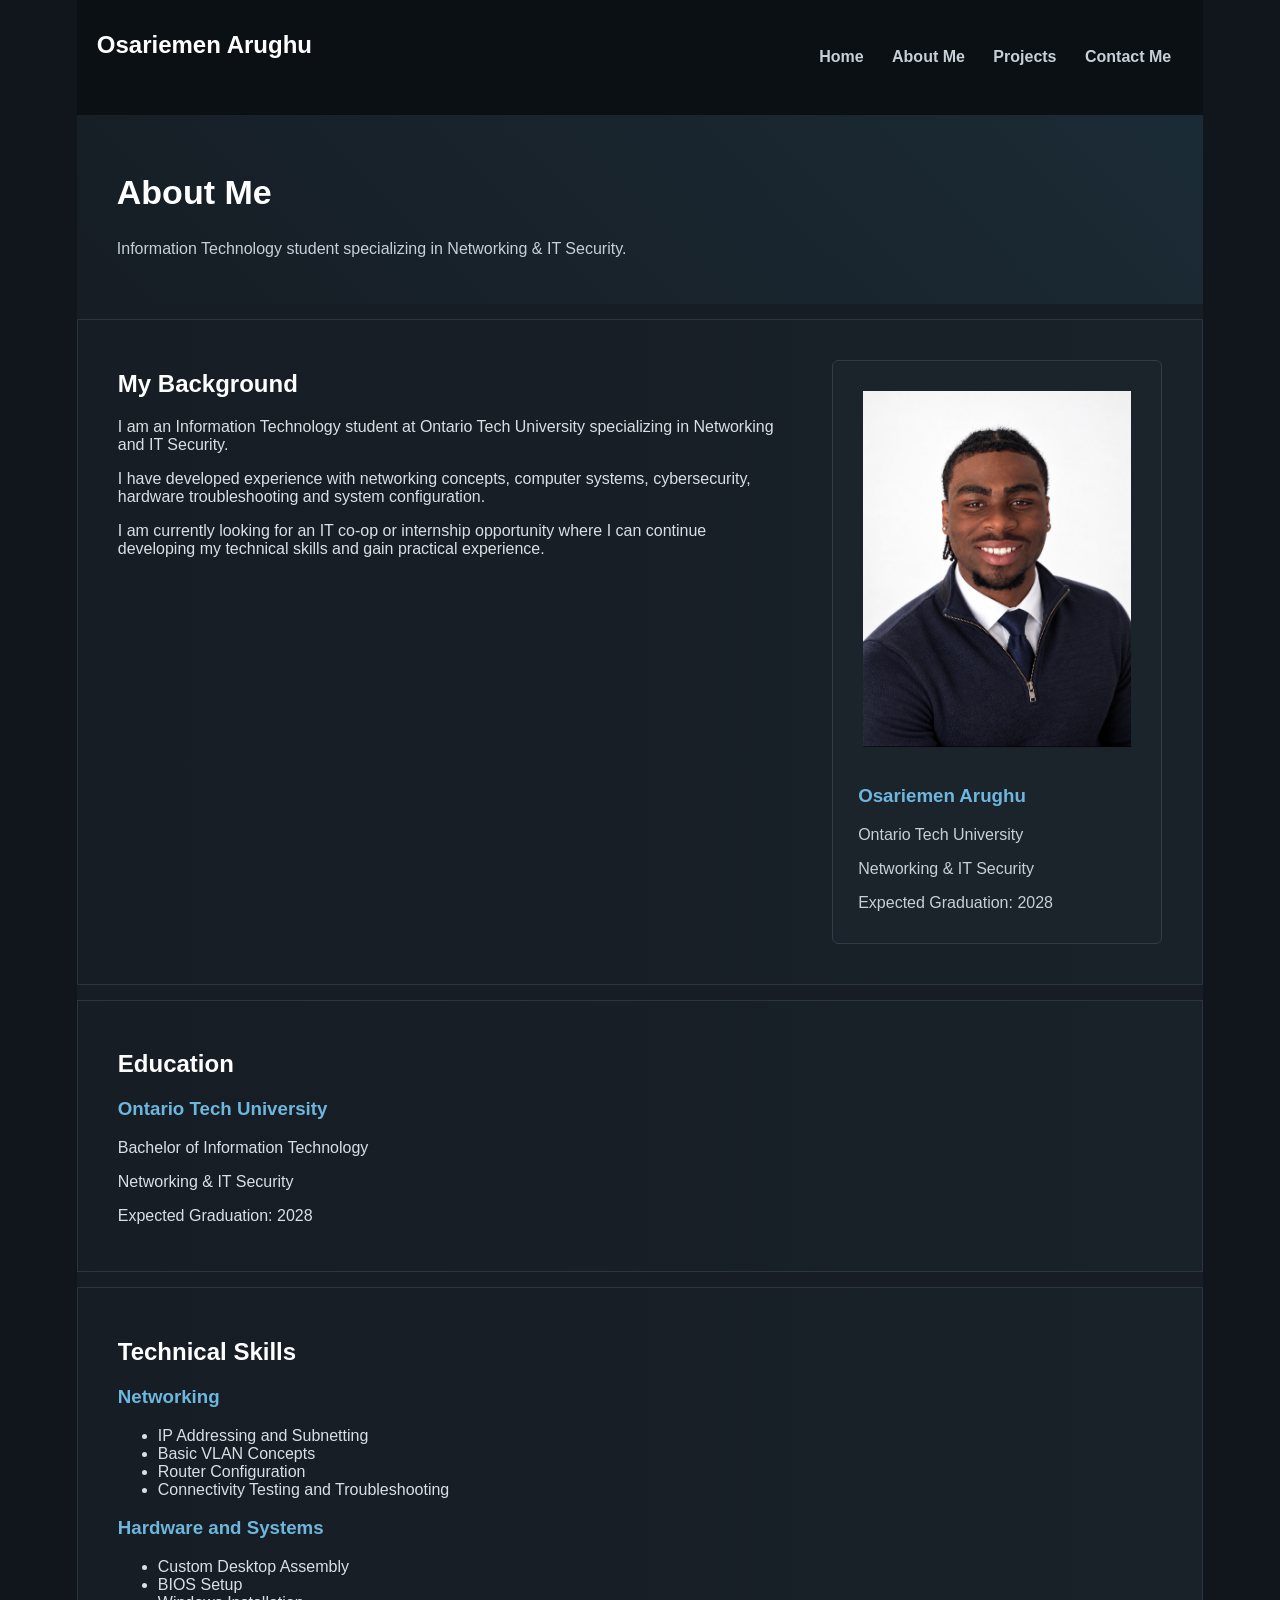
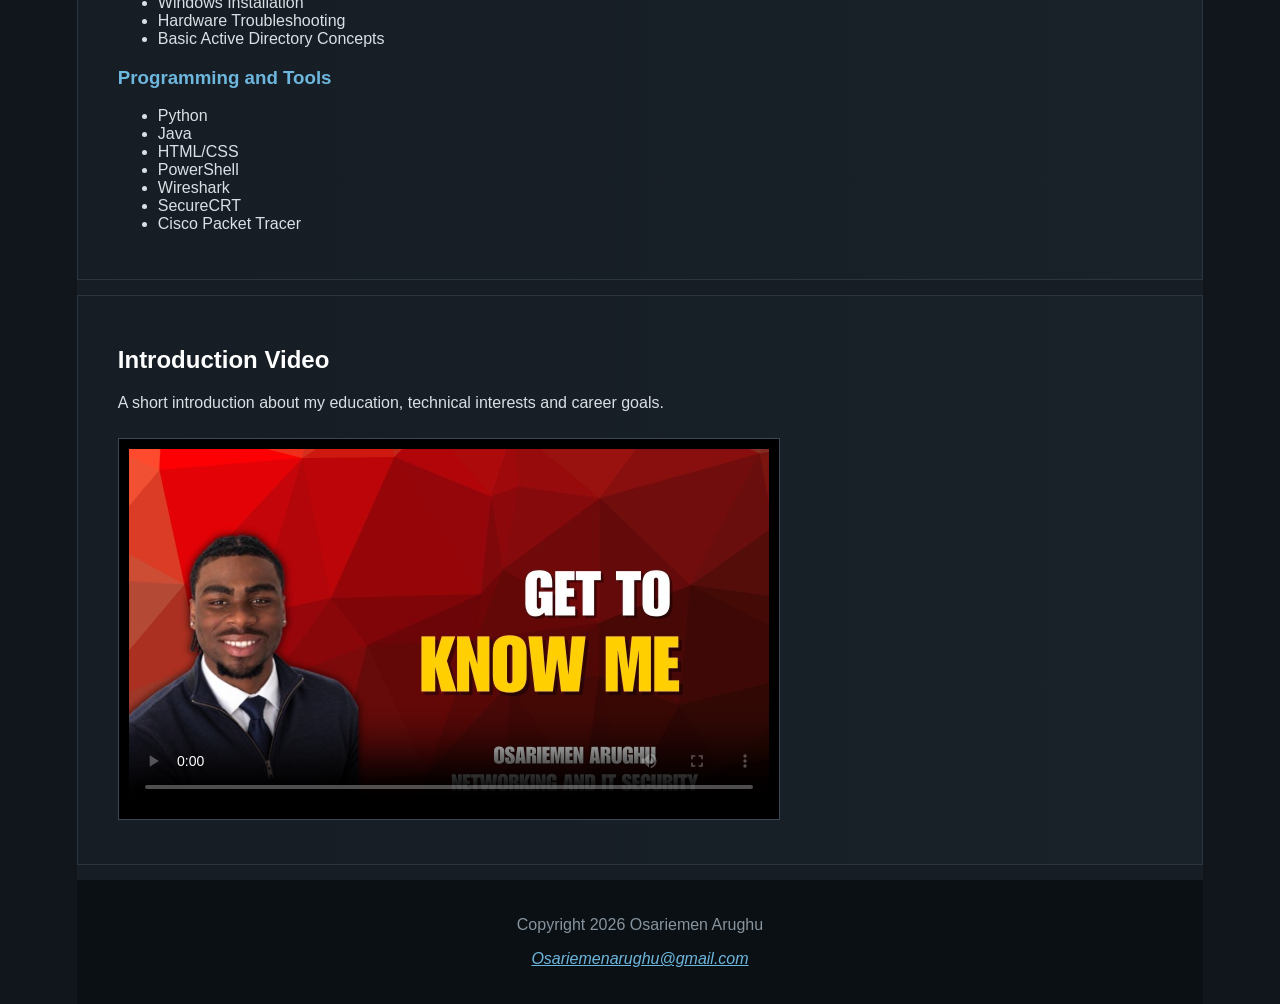
==== commit 61cc024d: "Complete portfolio website" ====
--- a/about.html
+++ b/about.html
@@ -11,7 +11,10 @@
 
     <title>About Me | Osariemen Arughu</title>
 
-    <link rel="stylesheet" href="style.css">
+    <link href="style.css"
+      rel="stylesheet"
+      type="text/css"
+      media="only screen and (min-width:960px)">
 
     <link href="tablet.css"
           rel="stylesheet"
@@ -202,7 +205,7 @@
 
     </section>
 
-        <
+        
 
     </article>
 
